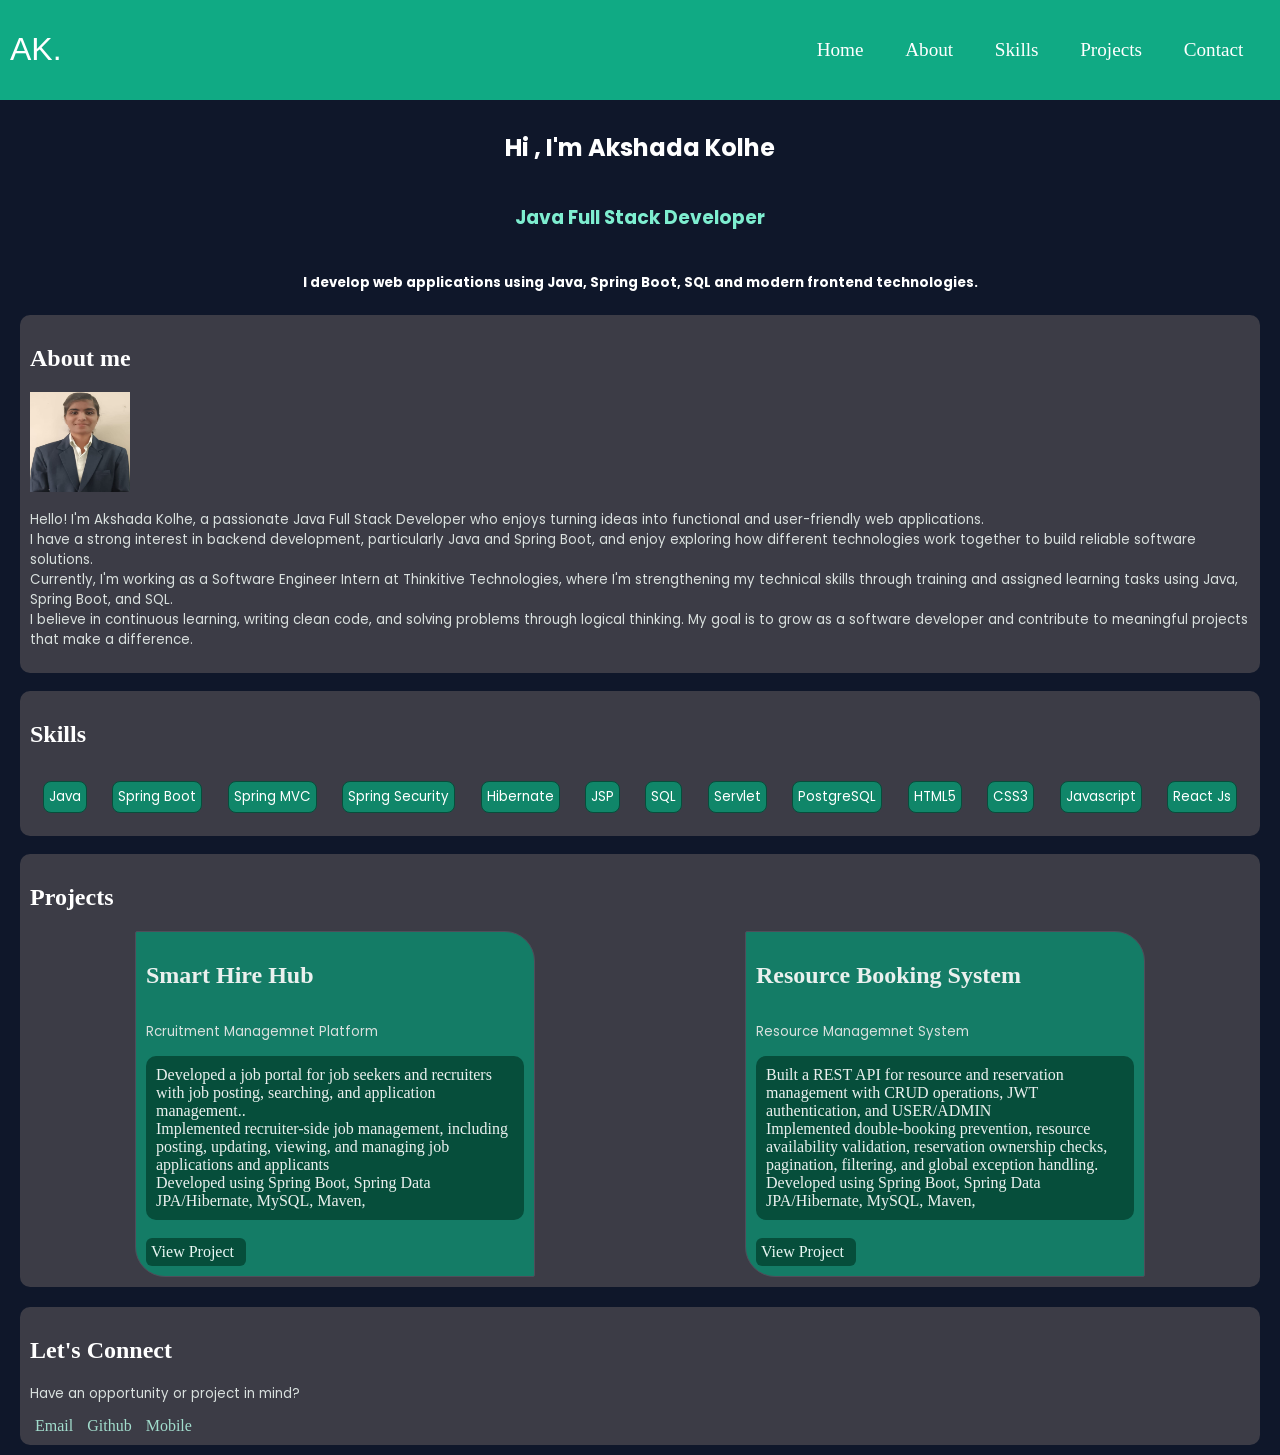
==== index.html @ 2e06027c "add all files" ====
<!DOCTYPE html>
<html lang="en">
  <head>
    <meta charset="UTF-8" />
    <meta name="viewport" content="width=device-width, initial-scale=1.0" />
    <title>Akshada Portfolio</title>
    <link rel="stylesheet" href="style.css" />
    <link rel="preconnect" href="https://fonts.googleapis.com" />
    <link rel="preconnect" href="https://fonts.gstatic.com" crossorigin />

    <link
      href="https://fonts.googleapis.com/css2?family=Poppins:wght@300;400;500;600;700;800&display=swap"
      rel="stylesheet"
    />
  </head>
  <body>
    <header class="header">
      <h1 id="logo">AK.</h1>
      <nav>
        <a class="nav" href="#">Home</a>
        <a class="nav" href="#aboutme">About</a>
        <a class="nav" href="#skills">Skills</a>
        <a class="nav" href="#projects">Projects</a>
        <a class="nav" href="#contact">Contact</a>
      </nav>
    </header>

    <main>
      <div id="intro">
        <h2>Hi , I'm Akshada Kolhe</h2>
        <h3>Java Full Stack Developer</h3>
        <h5>
          I develop web applications using Java, Spring Boot, SQL and modern
          frontend technologies.
        </h5>
      </div>

      <section id="aboutme">
        <h2>About me</h2>
        <img
          src="photo.jpeg"
          alt="akshadakolhe passport.jpeg"
          width="100px"
          height="100px"
        />
        <p>
          Hello! I'm Akshada Kolhe, a passionate Java Full Stack Developer who
          enjoys turning ideas into functional and user-friendly web
          applications. <br />
          I have a strong interest in backend development, particularly Java and
          Spring Boot, and enjoy exploring how different technologies work
          together to build reliable software solutions.
          <br />
          Currently, I'm working as a Software Engineer Intern at Thinkitive
          Technologies, where I'm strengthening my technical skills through
          training and assigned learning tasks using Java, Spring Boot, and SQL.
          <br />
          I believe in continuous learning, writing clean code, and solving
          problems through logical thinking. My goal is to grow as a software
          developer and contribute to meaningful projects that make a
          difference.
        </p>
      </section>
      <br />
      <!-- <hr /> -->

      <section id="skills">
        <h2>Skills</h2>
        <div id="tech">
          <p class="lang">Java</p>
          <p class="lang">Spring Boot</p>
          <p class="lang">Spring MVC</p>
          <p class="lang">Spring Security</p>
          <p class="lang">Hibernate</p>
          <p class="lang">JSP</p>
          <p class="lang">SQL</p>
          <p class="lang">Servlet</p>
          <p class="lang">PostgreSQL</p>
          <p class="lang">HTML5</p>
          <p class="lang">CSS3</p>
          <p class="lang">Javascript</p>
          <p class="lang">React Js</p>
        </div>
        
        
      </section>
      <br />
      <!-- <hr /> -->
      <section id="projects">
        <h2>Projects</h2>
        <div id="models">
          <div class="projects">
            <h2 id="project 1">Smart Hire Hub</h2>
            <p>Rcruitment Managemnet Platform </p>
            <div class="desc">Developed a job portal for job seekers and recruiters with job
              posting, searching, and application management.. <br>
              Implemented recruiter-side job management, including posting,
                updating, viewing, and managing job applications and applicants <br>
                Developed using Spring Boot, Spring Data JPA/Hibernate, MySQL,
                Maven,
            </div><br>

            <a href="https://github.com/AkshadaCoder/smart-hire-hub" class="view">View Project</a>
            
          </div>
          <div class="projects">
            <h2 id="project 2">Resource Booking System</h2>
            
            <p>Resource Managemnet System</p>
            <div class="desc">Built a REST API for resource and reservation management with
              CRUD operations, JWT authentication, and USER/ADMIN <br>
              Implemented double-booking prevention, resource availability
                validation, reservation ownership checks, pagination, filtering,
                and global exception handling. <br>
                Developed using Spring Boot, Spring Data JPA/Hibernate, MySQL,
                Maven,

            </div><br>
            <a href="https://github.com/AkshadaCoder/booking-system" class="view">View Project</a>
          </div>

        </div>

    </main>

    <footer>
      <section id="contact">
        <h2 style="color: white;">Let's Connect</h2>
        <!-- <h3>Let's Connect !</h3> -->
        <p>Have an opportunity or project in mind?</p>
        <div>
          <a href="mailto:akshadakolhe472@gmail.com" style="color: #a2ddcd;">Email</a>
          <a href="https://github.com/AkshadaCoder" style="color: #a2ddcd;">Github</a>
          <a href="tel:+91 8459372867" style="color: #a2ddcd;">Mobile</a>
        </div>
      </section>
    </footer>
  </body>
</html>
---- style.css ----
/* header{
    display: flex;
    justify-content: space-between;
    background-color: #064E3B;
    /* width: 100vw; */
    
    /* margin: 0px;
    position: sticky;
    top: 0px; */
    /* scroll-margin-top: 300px;
     */
     
/* } */ 
@media screen  and (max-width:200rem){
    
    header{
        display: flex;
        justify-content: space-between;
        background-color: #10aa84;
        /* width: 100vw; */
        
        margin: 0px;
        position: sticky;
        top: 0px;
        /* scroll-margin-top: 300px;
         */

         width: 100%;
         
    }
}

html{
    scroll-behavior: smooth;
    scroll-padding-top: 110px;
}
*{
    box-sizing: border-box;
}

body{
    margin: 0px;
    box-sizing: border-box;
}




#logo{
    padding: 10px;
    color: white;
    font-weight: 100;
    height: 100%;
    width: 50%;
    font-family: 'Trebuchet MS', 'Lucida Sans Unicode', 'Lucida Grande', 'Lucida Sans', Arial, sans-serif;
}

.nav{
    font-size: larger;
}

#intro{
    font-weight: 100;
    font-family: 'Poppins', sans-serif;
    background-color:#0F172A;
    margin: 0px;
    box-sizing: border-box;
    display: flex;
    flex-direction: column;
    justify-content: center;
    align-items: center;
   
}


div>h3{
    color: #7eeed0;
}
main{
    background-color:#0F172A;
    margin: 0px;
    color: white;
    padding: 10px;
    display: flex;
    flex-direction: column;
    box-sizing: border-box;
}
p{
    font-family: 'Poppins', sans-serif;
    font-size: smaller;
    line-height: 1 rem;
    color: #d9e0de;
}

footer{
    background-color: #0F172A;
    /* background-color: #3c3c46; */
    /* border-radius: 10px; */
    padding: 10px;
    margin: 0px 10px 0px 10px;
    box-sizing: border-box;
    margin: 0px;
}
nav{
    display: flex;
    justify-content: space-evenly;
    align-items: center;
    
    width: 500px;
    height: inherit;
    
}

a{
    color: white;
    text-decoration-line: none;
    padding: 5px;
    font-weight: 100;
}

section{

    background-color: #3c3c46;
    border-radius: 10px;
    padding: 10px;
    margin: 0px 10px 0px 10px;
    box-sizing: border-box;
    box-shadow: #064E3B;
}


a:hover{
    border: 2px solid white;
    border-radius: 5px;
}
#tech{
    display: flex;
    justify-content: space-around;
    align-items: center;
    flex-wrap: wrap;

}

.lang{
    padding: 5px;
    border: 0.5px solid   #064E3B;
    border-radius: 8px;
    color:white;
    background-color:  #108669;
    font-size: smaller;
}

.lang:hover{
    border: 1 ps solid white;
}

#models{
    display: flex;
    justify-content: space-around;
    flex-wrap: wrap;
    
}

.projects{
    width:400px;
    border: 1px solid #4e4e5a;
    background-color: #147c66;
    border-radius: 2px 30px;
    padding: 10px;
    color: #eaf0ee;
    display: flex;
    flex-direction: column;
}

.view{
    /* position: relative;
    left: 20px;
    top: 15px; */
    background-color:#064E3B ;
    border-radius: 6px;
    justify-content: space-evenly;
    width: 100px;
    color: #e9f7f3;
}

.desc{
    padding: 10px;
    background-color: #064E3B;
    border: 1px ;
    border-radius: 10px;
    
}
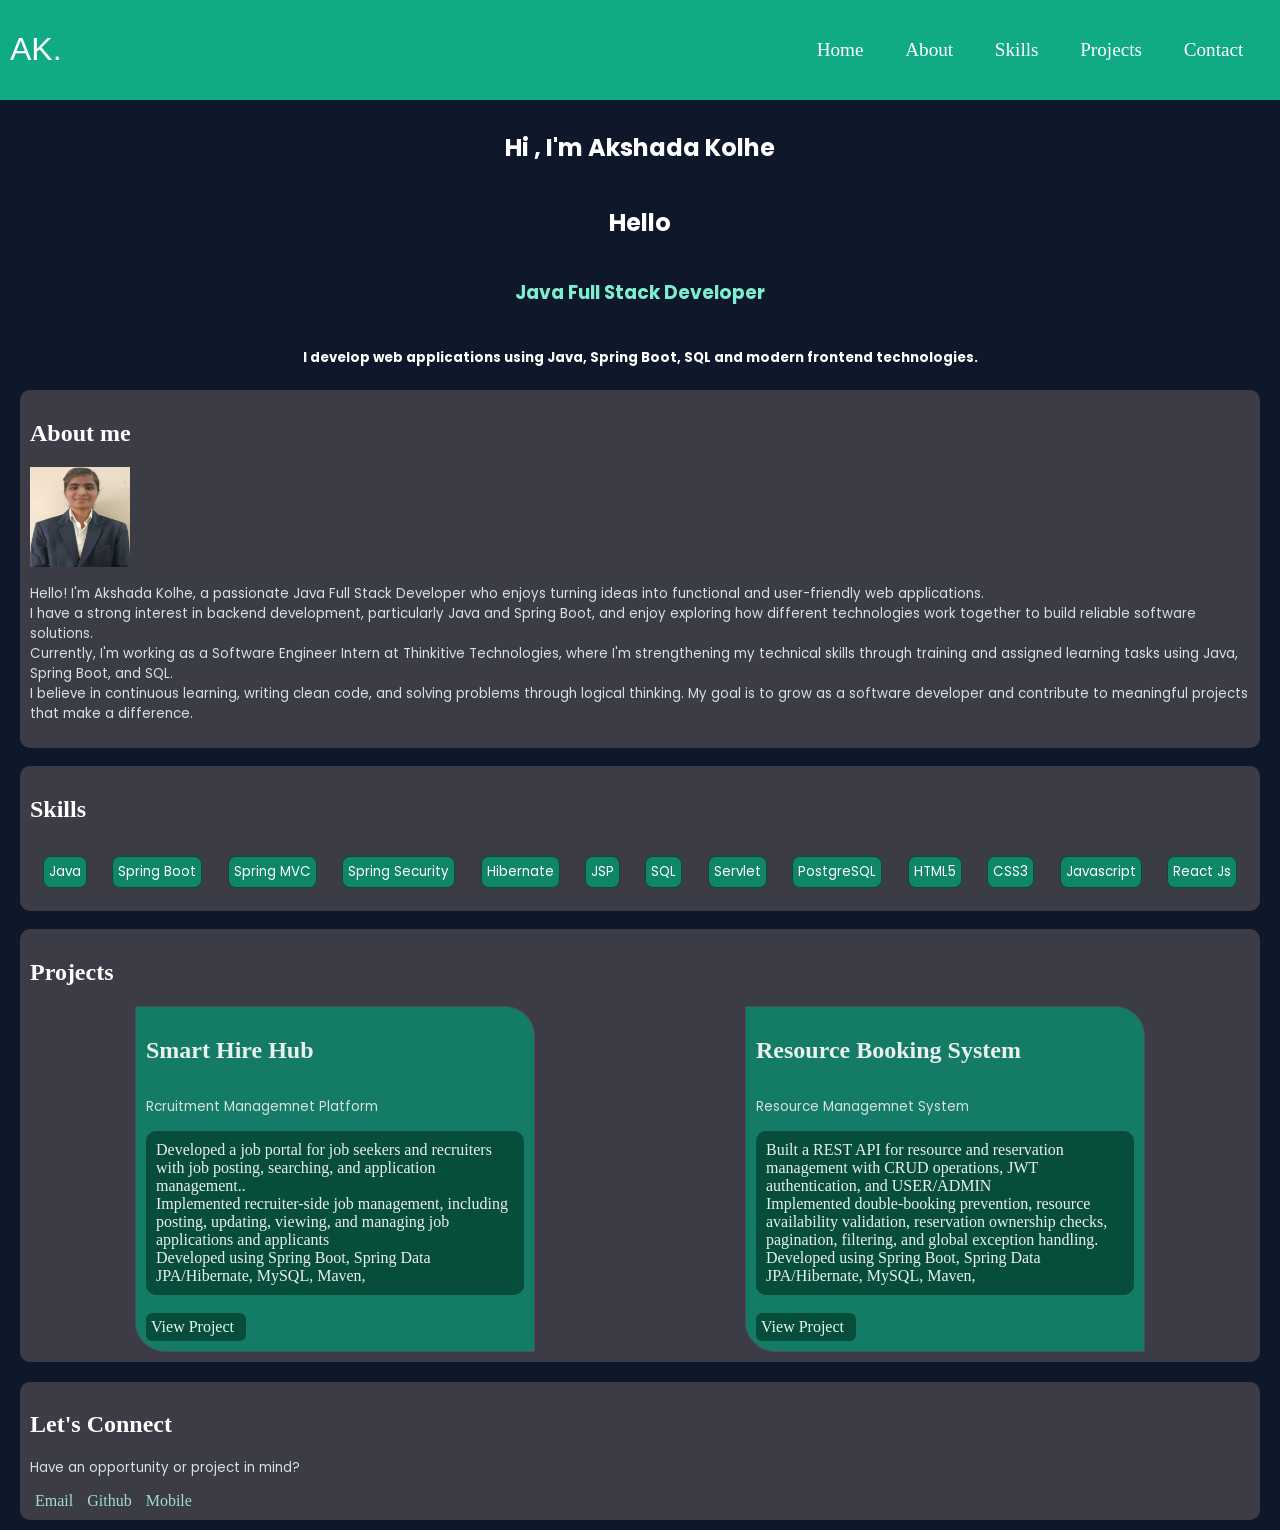
==== commit 03e21f8c: "Add greeting header to index.html" ====
--- a/index.html
+++ b/index.html
@@ -28,6 +28,7 @@
     <main>
       <div id="intro">
         <h2>Hi , I'm Akshada Kolhe</h2>
+        <h2>Hello</h2>
         <h3>Java Full Stack Developer</h3>
         <h5>
           I develop web applications using Java, Spring Boot, SQL and modern
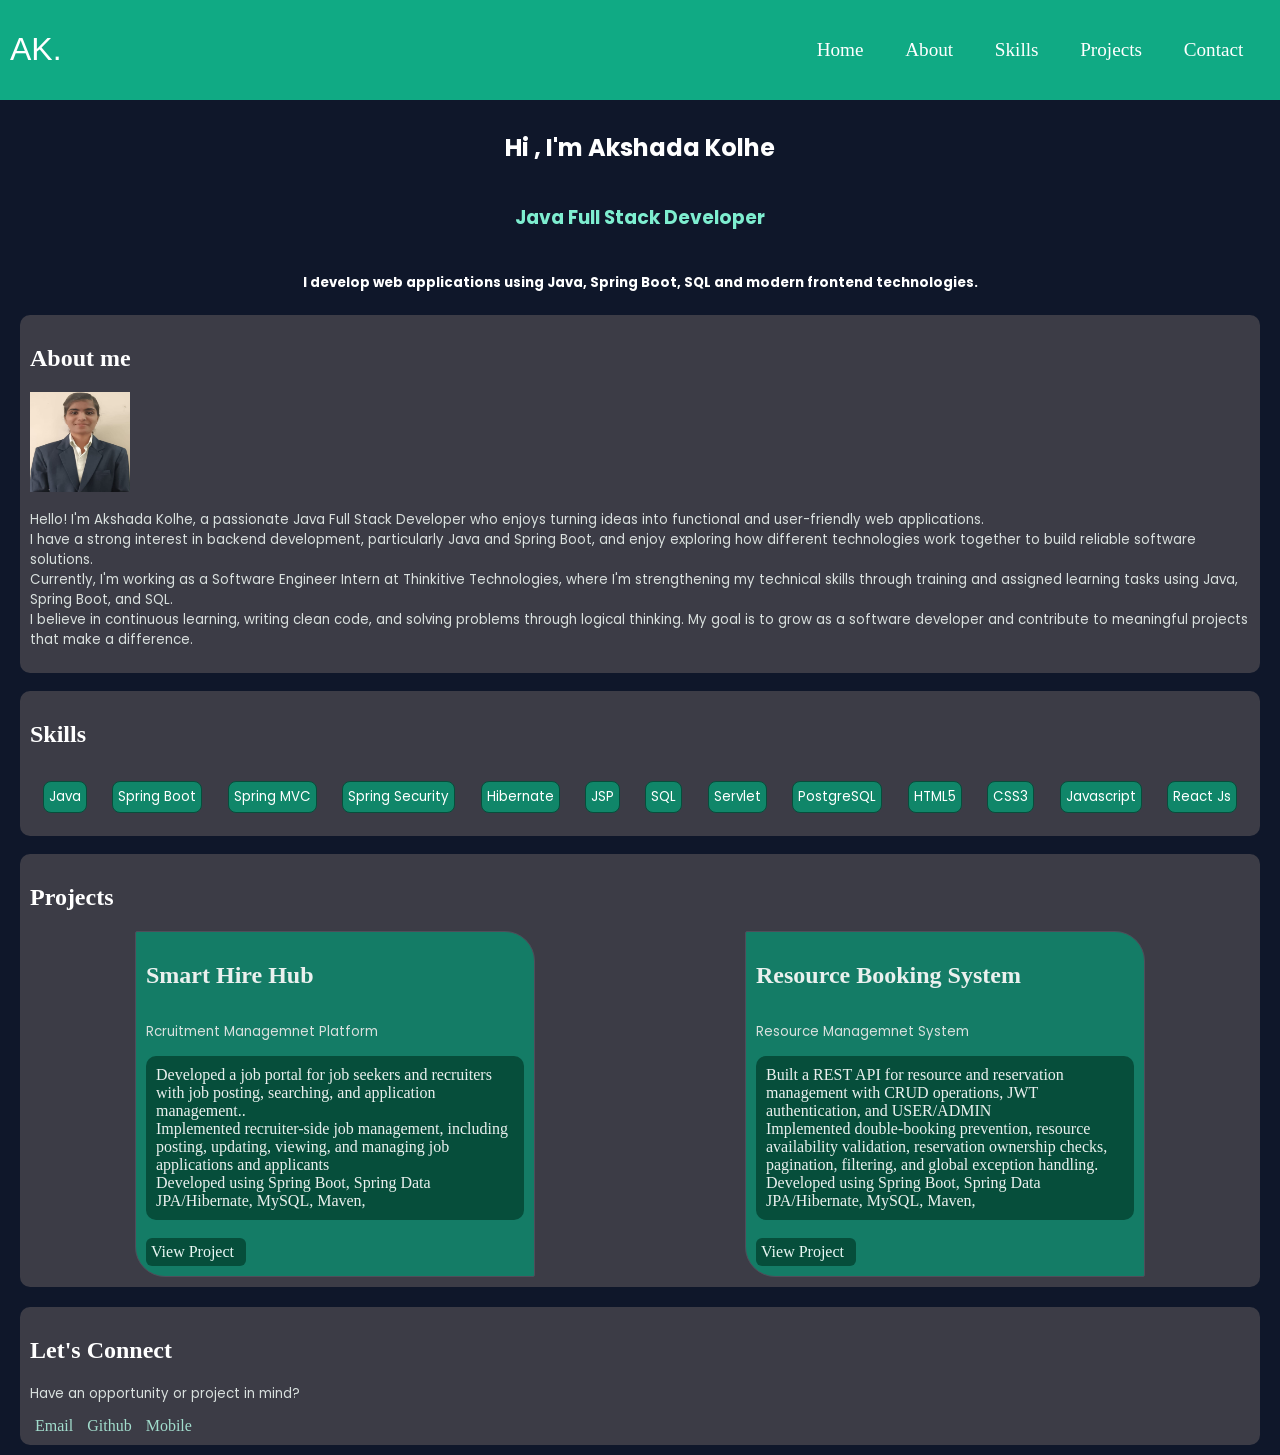
==== commit 621d29c8: "added new changes" ====
--- a/index.html
+++ b/index.html
@@ -28,7 +28,7 @@
     <main>
       <div id="intro">
         <h2>Hi , I'm Akshada Kolhe</h2>
-        <h2>Hello</h2>
+        
         <h3>Java Full Stack Developer</h3>
         <h5>
           I develop web applications using Java, Spring Boot, SQL and modern
